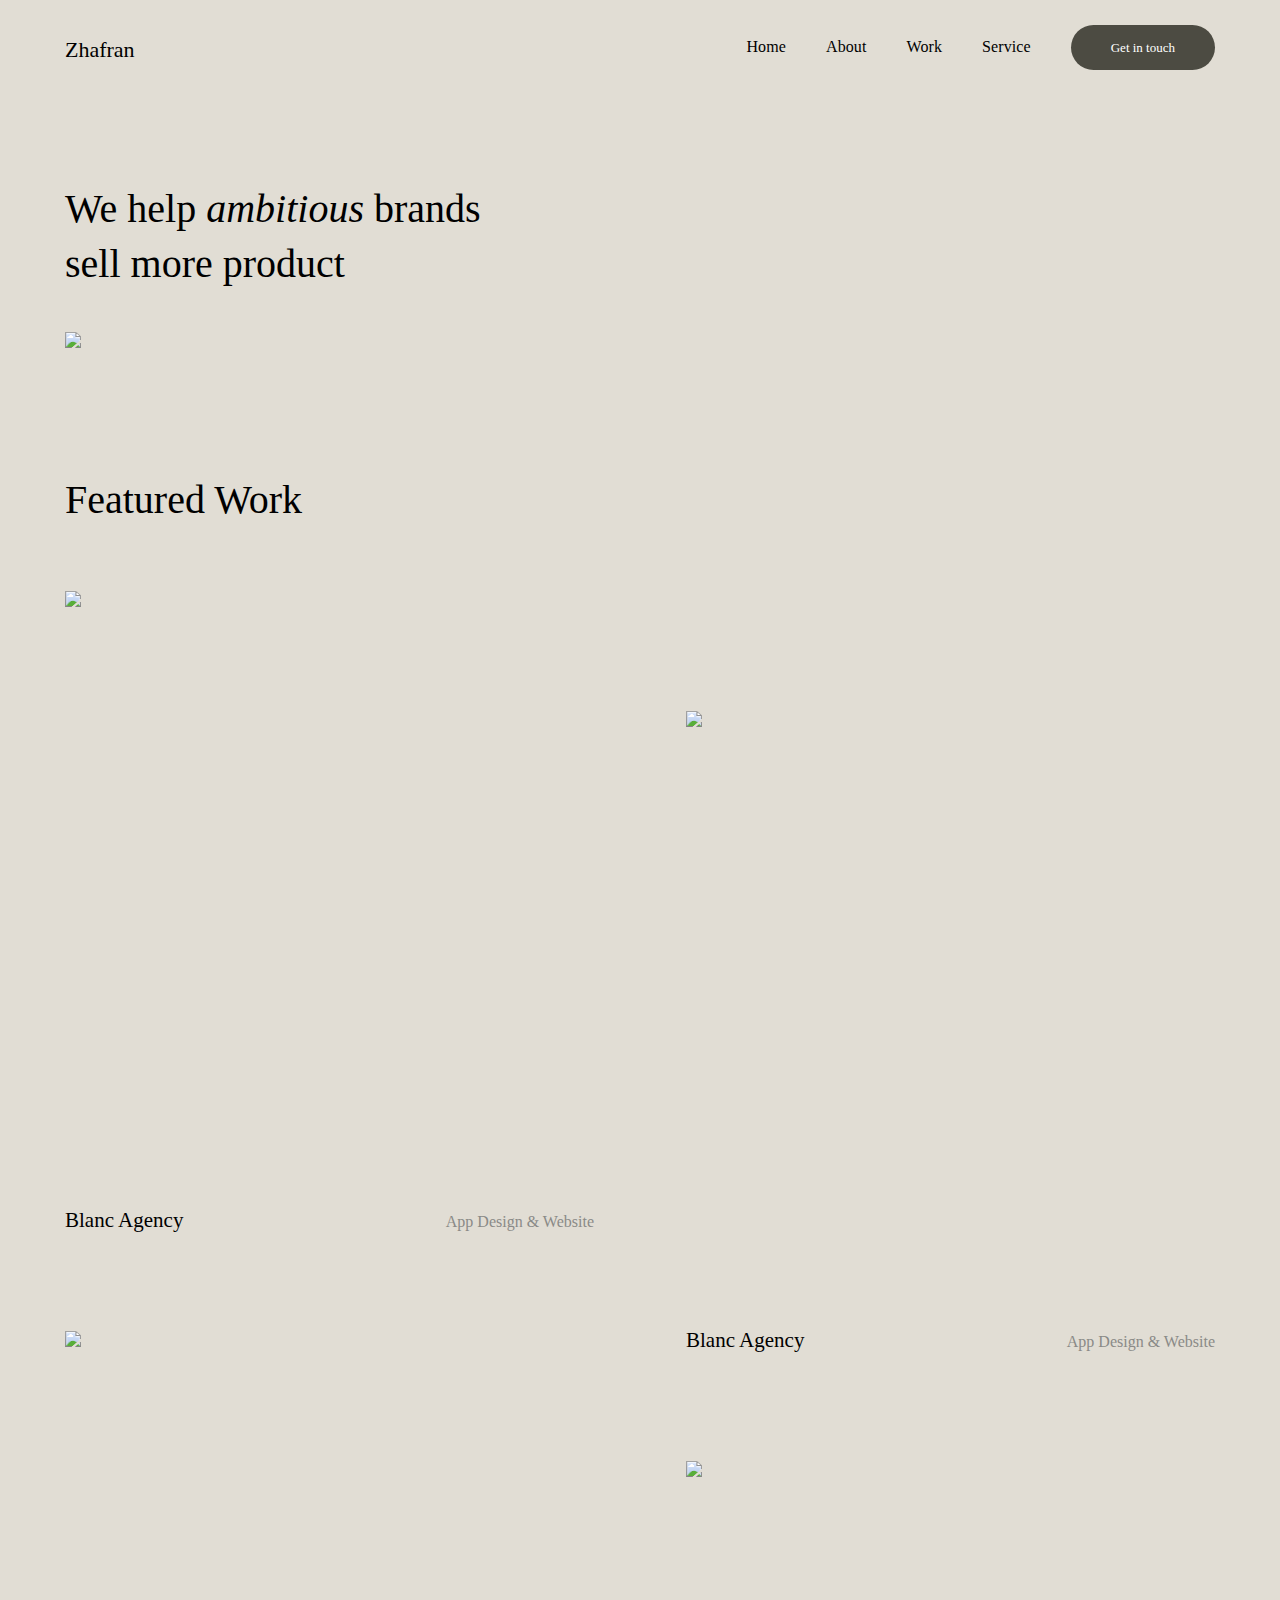
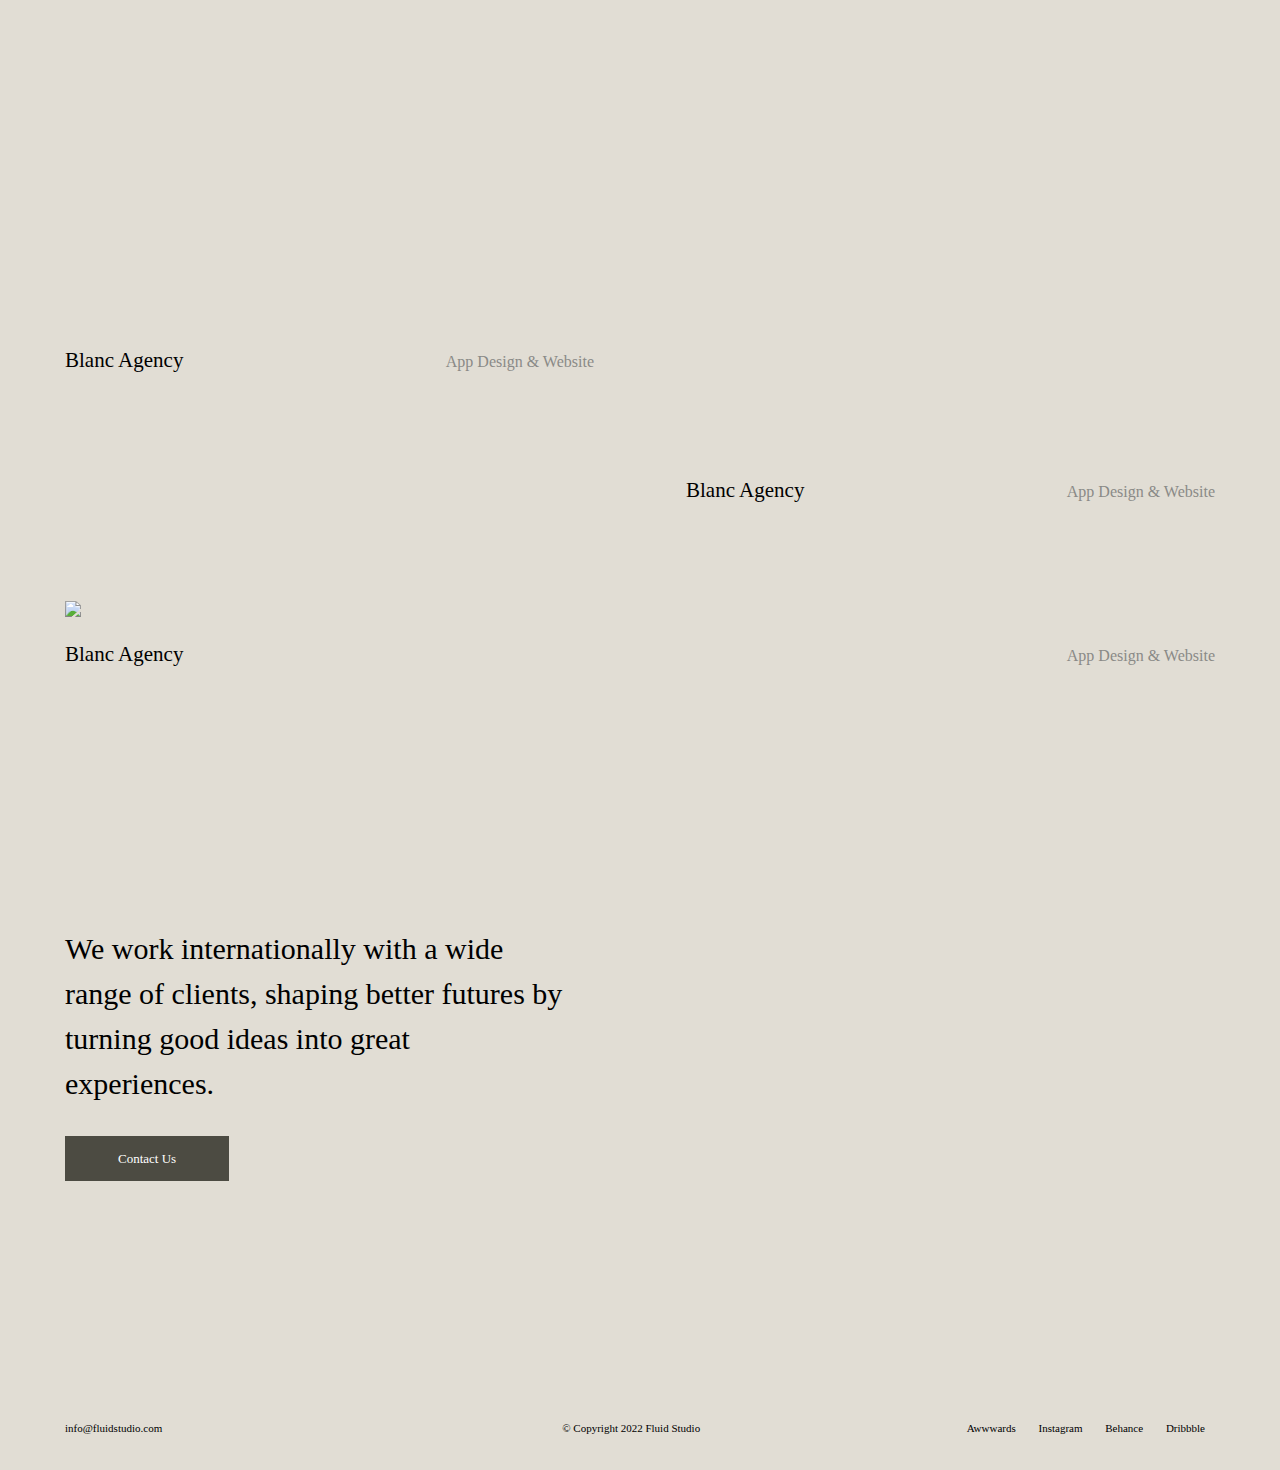
==== index.html @ 9119473f "Fluid Web Theme" ====
<!DOCTYPE html>
<html lang="en">
<head>
    <meta charset="UTF-8">
    <meta http-equiv="X-UA-Compatible" content="IE=edge">
    <meta name="viewport" content="width=device-width, initial-scale=1.0">
    <link rel="stylesheet" href="style.css">
    <title>Fluid Studio</title>
</head>
<body>
    <header class="header">
        <div class="container">
            <a href="#" class="logo">Zhafran</a>
            <nav>
                <ul>
                    <li><a href="/fluidtheme/Home/index.html" class="hover">Home</a></li>
                    <li><a href="/fluidtheme/About/index.html" class="hover">About</a></li>
                    <li><a href="/fluidtheme/Work/index.html" class="hover">Work</a></li>
                    <li><a href="/fluidtheme/Service/index.html" class="hover">Service</a></li>
                    <a href="/fluidtheme/Contact/index.html" class="cta_primary">Get in touch</a>
                </ul>
            </nav> 
            <div class="clear"></div>
        </div>  
    </header>
    <main>
        <div class="container">
            <!--------------------->
            <!----Hero Section---->
            <div class="hero">
                <h2>We help <i>ambitious</i> brands
                    <br>
                    sell more product
                </h2>
                <img src="hero.svg">
            </div>
            <!--------------------->
            <!----Work Section---->
            <div class="work">
                <h2>Featured Work</h2>
                <!----Work Content 1---->
                <a href="/fluidtheme/Work 1/index.html">
                    <div class="work_content">
                        <div class="work_image">
                            <img src="work.svg">
                        </div>
                        <h2 class="title">Blanc Agency</h2>
                        <p class="category">App Design & Website</p>
                    </div>
                </a>
                <!----Work Content 2---->
                <a href="/fluidtheme/Work 2/index.html">
                    <div class="work_content">
                        <div class="work_image">
                            <img src="work.svg">
                        </div>
                        <h2 class="title">Blanc Agency</h2>
                        <p class="category">App Design & Website</p>
                    </div>
                </a>
                <!----Work Content 3---->
                <a href="/fluidtheme/Work 3/index.html">
                    <div class="work_content">
                        <div class="work_image">
                            <img src="work.svg">
                        </div>
                        <h2 class="title">Blanc Agency</h2>
                        <p class="category">App Design & Website</p>
                    </div>
                </a>
                <!----Work Content 4---->
                <a href="/fluidtheme/Work 4/index.html">
                    <div class="work_content">
                        <div class="work_image">
                            <img src="work.svg">
                        </div>
                        <h2 class="title">Blanc Agency</h2>
                        <p class="category">App Design & Website</p>
                    </div>
                </a>
                <!----Work Content 5---->
                <a href="/fluidtheme/Work 5/index.html">
                    <div class="work_content">
                        <div class="work_image">
                            <img src="hero.svg">
                        </div>
                        <h2 class="title">Blanc Agency</h2>
                        <p class="category">App Design & Website</p>
                    </div>
                </a>
                <div class="clear"></div>
            </div> 
            <!--------------------->
            <!----Contact Section---->
            <div class="contact">
                <h2>
                    We work internationally with a wide 
                    <br>
                    range of clients, shaping better futures by 
                    <br>
                    turning good ideas into great
                    <br>
                    experiences.
                </h2>
                <a href="#" class="cta_secondary">Contact Us</a>
            </div>   
        </div>
    </main>
            
    <footer class="footer">
        <div class="container">
            <a href="#" class="email">info@fluidstudio.com</a>
            <p class="copyright_text">© Copyright 2022 Fluid Studio</p>
            <div class="social_media">
                <ul>
                    <li><a href="#" class="hover">Awwwards</a></li>
                    <li><a href="#" class="hover">Instagram</a></li>
                    <li><a href="#" class="hover">Behance</a></li>
                    <li><a href="#" class="hover">Dribbble</a></li>
                </ul>
            </div>
        </div>
    </footer>
</body>
</html>
---- style.css ----
*{
    box-sizing: border-box;
    margin: 0;
    padding: 0;
}
html{
    overflow-x: hidden;
}
body{
    font-family: 'Roboto';
    line-height: 1.5;
    background-color: #E1DDD4;
}
a{
    text-decoration: none;
    color: #000;
}
li{
    list-style: none;
}
::-webkit-scrollbar {
    display: none;
}  
.clear{
    clear: both;
}
.header{
    width: 100%;
    padding-top: 25px;
}
.container{
    max-width: 1150px;
    margin: auto;
}
.cta_primary{
    padding: 15px 40px;
    background-color: #4c4b42;
    color: #FFF;
    font-size: 13px;
    font-weight: 400;
    border-radius: 50px;
    transition: all 0.5s ease;
}
.cta_secondary{
    padding: 15px 53px;
    background-color: #4c4b42;
    color: #FFF;
    font-size: 13px;
    font-weight: 400;
    transition: all 0.5s ease;
}
.cta_primary:hover,
.cta_secondary:hover{
    background-color: #93634a;
}
.hover {
    overflow: hidden;
    position: relative;
}
.hover:after {
    content: "";
    position: absolute;
    z-index: -1;
    right: 0;
    width: 0;
    bottom: -5px;
    background: #000;
    height: 1.4px;
    transition: width 0.25s ease-out;
}
.hover:hover:after,
.hover:focus:after,
.hover:active:after {
    left: 0;
    right: auto;
    width: 100%;
}
.logo{
    float: left;
    font-size: 22px;
    padding-top: 8px;
}
.header nav{
    float: right;
    padding-top: 10px;
}
.header nav li{
    float: left;
    letter-spacing: .1px;
    margin-left: 40px;
}
.header nav li a{
    font-size: 16px;
    font-weight: 400;
}
.header nav .cta_primary{
    margin-left: 40px;
}
.hero{
    margin-top: 115px;
    margin-bottom: 115px;
}
.hero h2{
    font-size: 40px;
    font-weight: 400;
    line-height: 55px;
    margin-bottom: 40px;
}
.hero img{
    width: 100%;
}
.work{
    margin: 0 auto;
    width: 100%;
}
.work h2{
    font-size: 40px;
    font-weight: 400;
    line-height: 60px;
}
.work_content{
    float: left;
    width: 46%;
}
.work img{
    transition: all 0.5s ease;
}
.work img:hover{
    transform: scale(1.2);
}
.work a:nth-of-type(1) .work_content{
    margin: 60px 0 0 0;
}
.work a:nth-of-type(2) .work_content{
    margin: 180px 0 0 0;
}
.work a:nth-of-type(3) .work_content{
    margin: -40px 0 0 0;
}
.work a:nth-of-type(4) .work_content{
    margin: 90px 0 0 0;
}
.work a:nth-of-type(5) .work_content{
    width: 100%;
    margin: 80px 0 152px 0;
}
.work a:nth-of-type(1) .work_content, 
.work a:nth-of-type(3) .work_content{
    margin-right: 8%;
}
.work a:nth-of-type(1) .work_image, 
.work a:nth-of-type(2) .work_image,
.work a:nth-of-type(3) .work_image, 
.work a:nth-of-type(4) .work_image {
    height: 600px;
    overflow: hidden;
}
.work a:nth-of-type(5) .work_image{
    width: 100%;
    overflow: hidden;
}
.work_content .title{
    font-size: 21px;
}
.work_content .category{
    color: #8a8a87;
    float: right;
    margin: -40px 0 0 0;
}
.contact{
    padding-bottom: 150px;
}
.contact h2{
    font-size: 30px;
    font-weight: 400;
    line-height: 45px;
    padding-top: 90px;
    margin: 0 0 40px 0;
}
.footer{
    padding-top: 100px;
    padding-bottom: 50px;
    height: 105px;
    font-size: 11px;
    font-weight: 400;
}
.footer .copyright_text{
    text-align: center;
    float: left;
}
.footer .email{
    float: left;
    margin-right: 400px;
}
.footer .social_media{
    float: right;
}
.footer .social_media li{
    display: inline;
    margin: 10px;
}
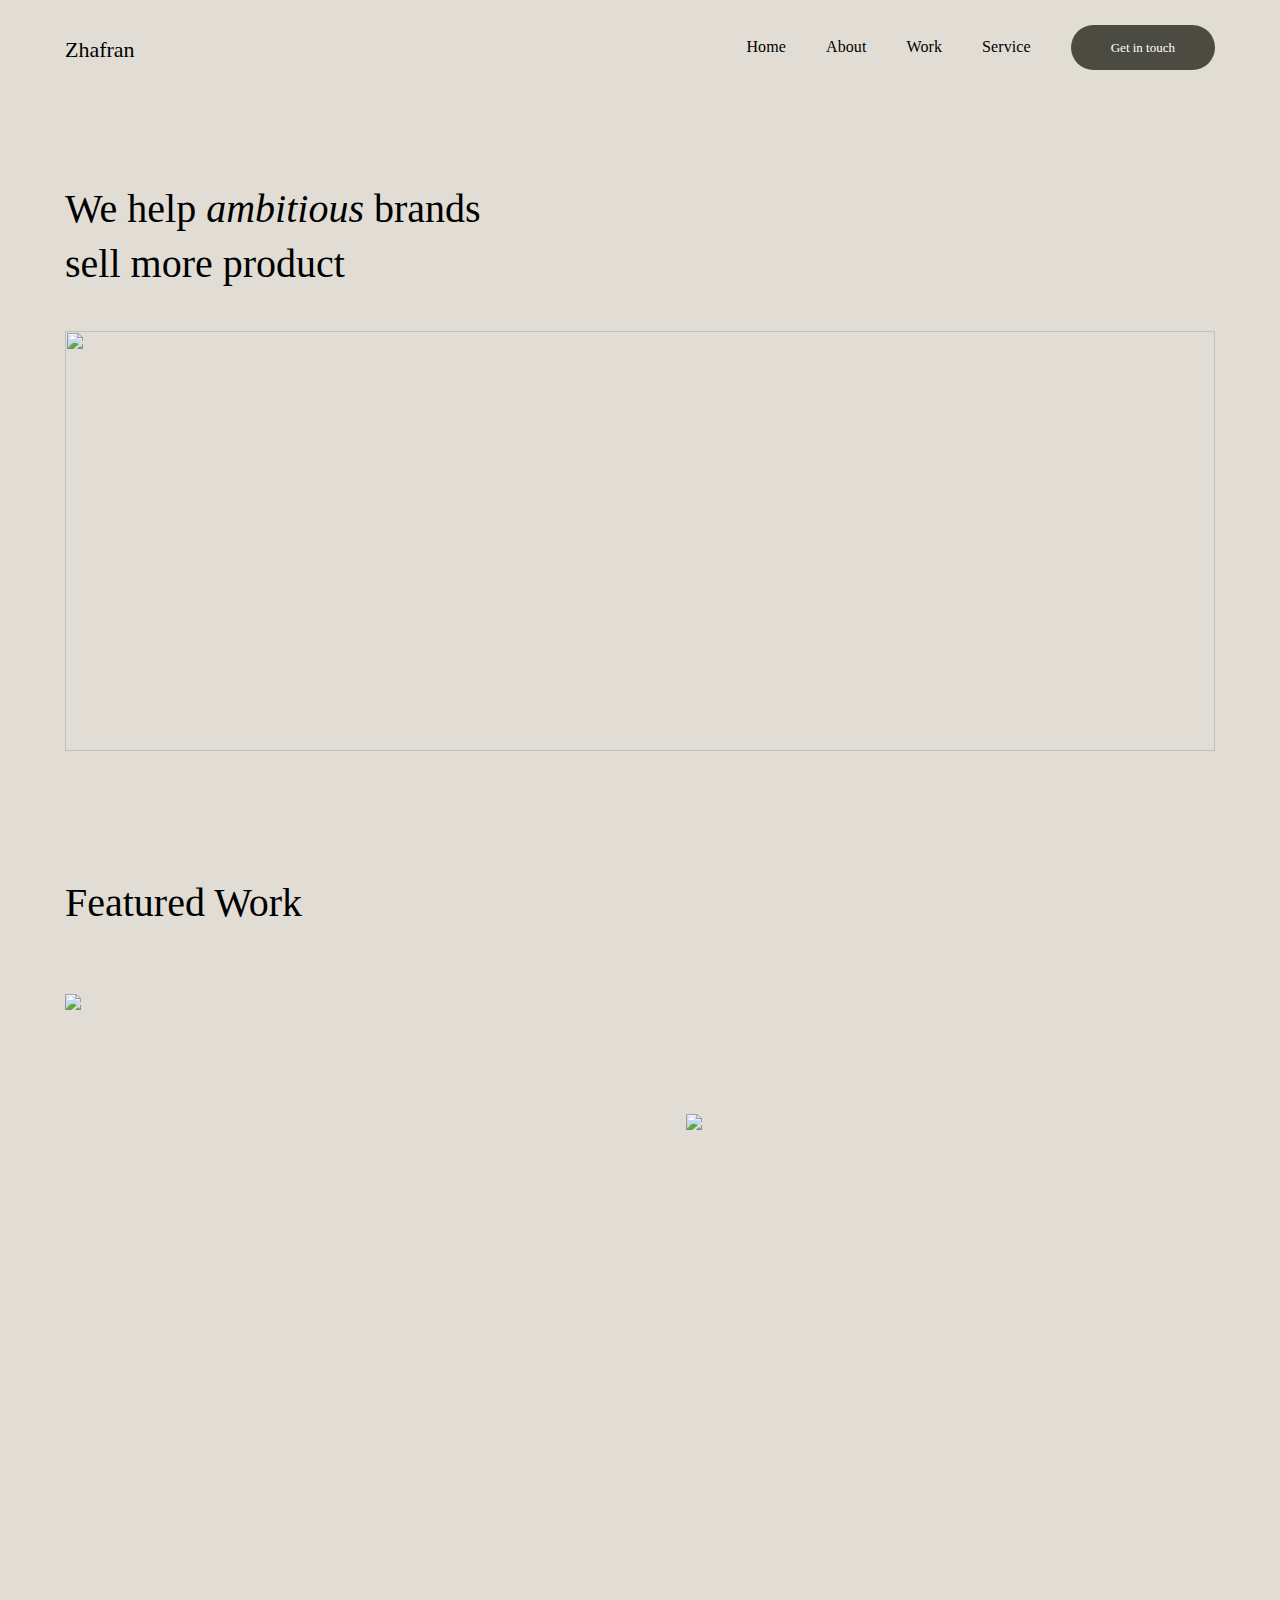
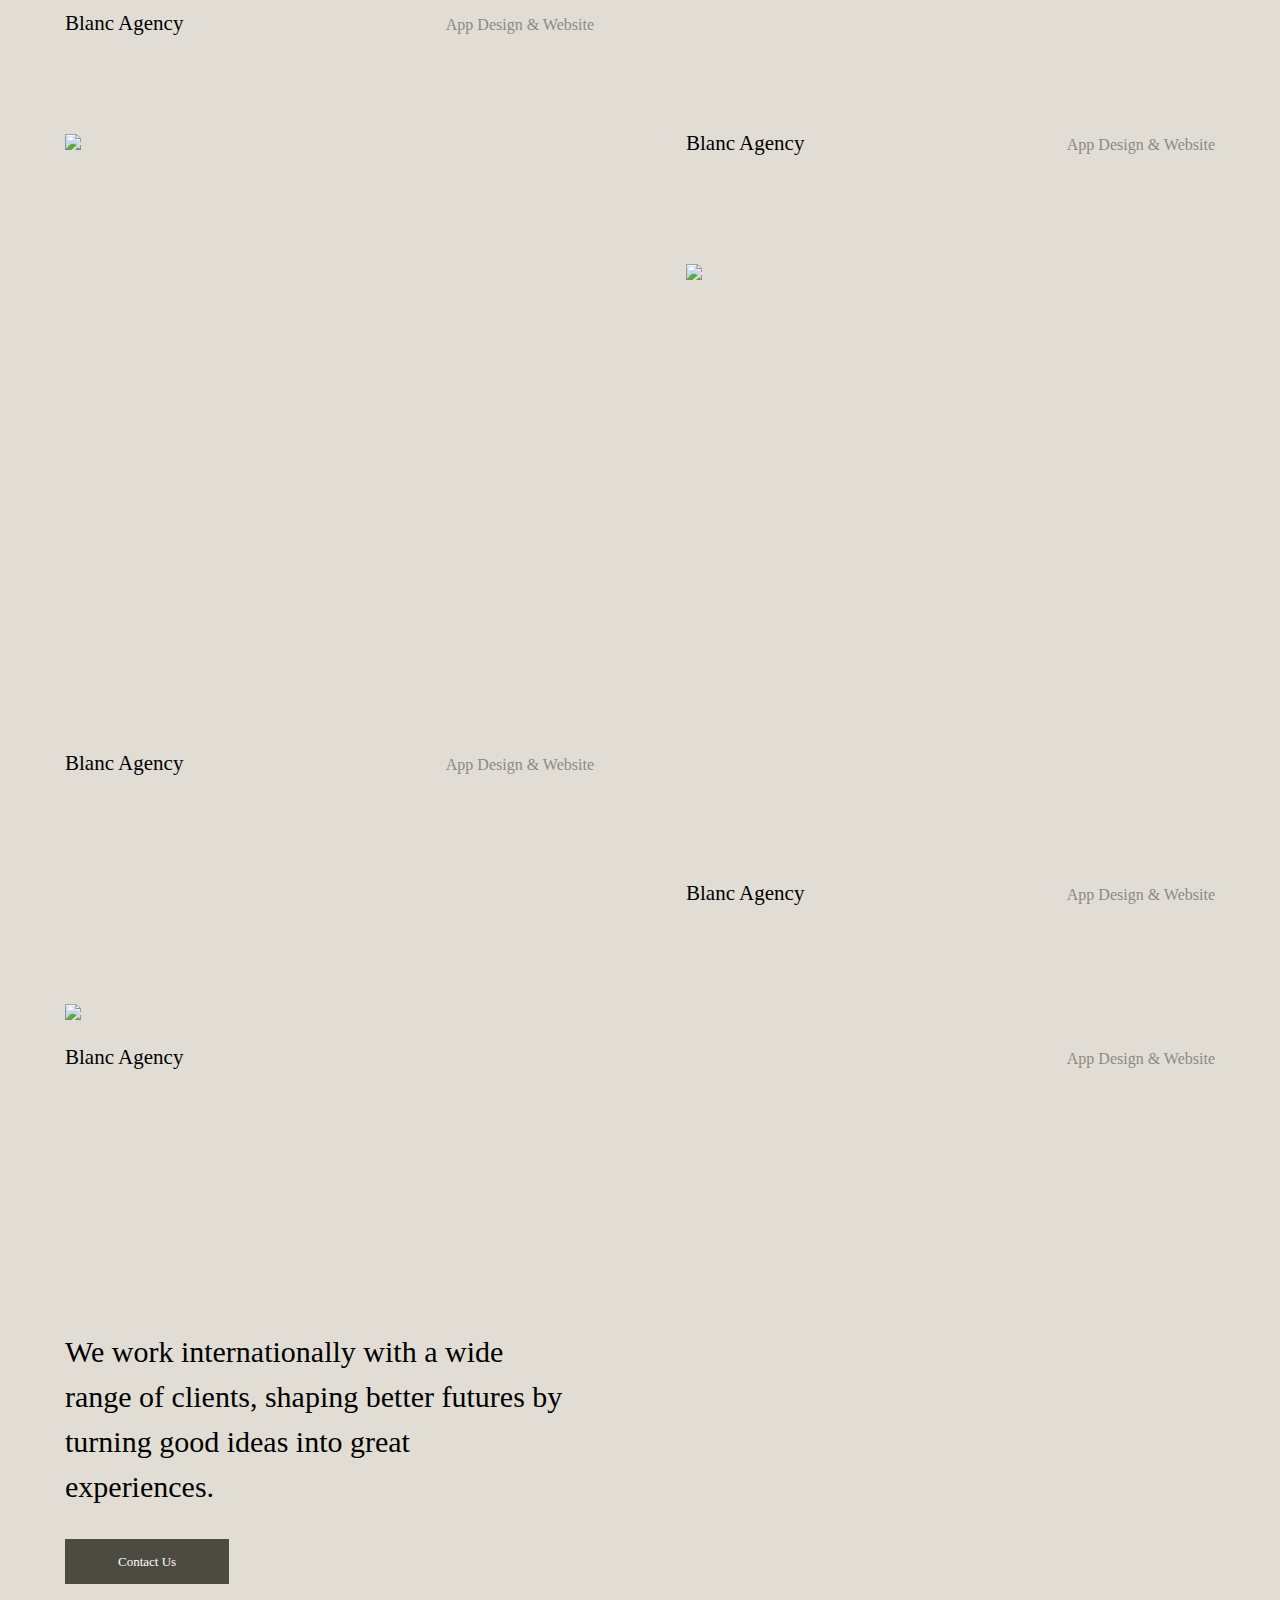
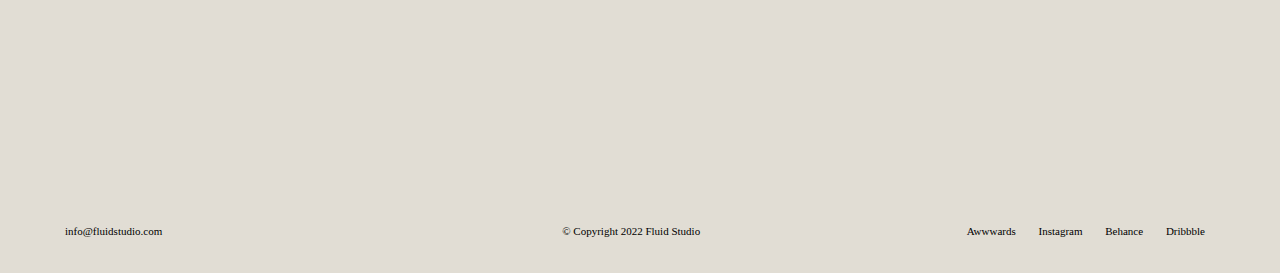
==== commit 312e310c: "Update index.html" ====
--- a/index.html
+++ b/index.html
@@ -32,7 +32,9 @@
                     <br>
                     sell more product
                 </h2>
-                <img src="hero.svg">
+                <div class="heroImage">
+                    <img src="https://source.unsplash.com/lgnEI45raTI">
+                </div>
             </div>
             <!--------------------->
             <!----Work Section---->
@@ -42,7 +44,7 @@
                 <a href="/fluidtheme/Work 1/index.html">
                     <div class="work_content">
                         <div class="work_image">
-                            <img src="work.svg">
+                            <img src="https://source.unsplash.com/lgnEI45raTI">
                         </div>
                         <h2 class="title">Blanc Agency</h2>
                         <p class="category">App Design & Website</p>
@@ -52,7 +54,7 @@
                 <a href="/fluidtheme/Work 2/index.html">
                     <div class="work_content">
                         <div class="work_image">
-                            <img src="work.svg">
+                            <img src="https://source.unsplash.com/lgnEI45raTI">
                         </div>
                         <h2 class="title">Blanc Agency</h2>
                         <p class="category">App Design & Website</p>
@@ -62,7 +64,7 @@
                 <a href="/fluidtheme/Work 3/index.html">
                     <div class="work_content">
                         <div class="work_image">
-                            <img src="work.svg">
+                            <img src="https://source.unsplash.com/lgnEI45raTI">
                         </div>
                         <h2 class="title">Blanc Agency</h2>
                         <p class="category">App Design & Website</p>
@@ -72,7 +74,7 @@
                 <a href="/fluidtheme/Work 4/index.html">
                     <div class="work_content">
                         <div class="work_image">
-                            <img src="work.svg">
+                            <img src="https://source.unsplash.com/lgnEI45raTI">
                         </div>
                         <h2 class="title">Blanc Agency</h2>
                         <p class="category">App Design & Website</p>
@@ -82,7 +84,7 @@
                 <a href="/fluidtheme/Work 5/index.html">
                     <div class="work_content">
                         <div class="work_image">
-                            <img src="hero.svg">
+                            <img src="https://source.unsplash.com/lgnEI45raTI">
                         </div>
                         <h2 class="title">Blanc Agency</h2>
                         <p class="category">App Design & Website</p>
@@ -122,4 +124,4 @@
         </div>
     </footer>
 </body>
-</html>+</html>
--- a/style.css
+++ b/style.css
@@ -108,6 +108,7 @@
 }
 .hero img{
     width: 100%;
+    height: 420px;
 }
 .work{
     margin: 0 auto;
@@ -198,4 +199,4 @@
 .footer .social_media li{
     display: inline;
     margin: 10px;
-}+}
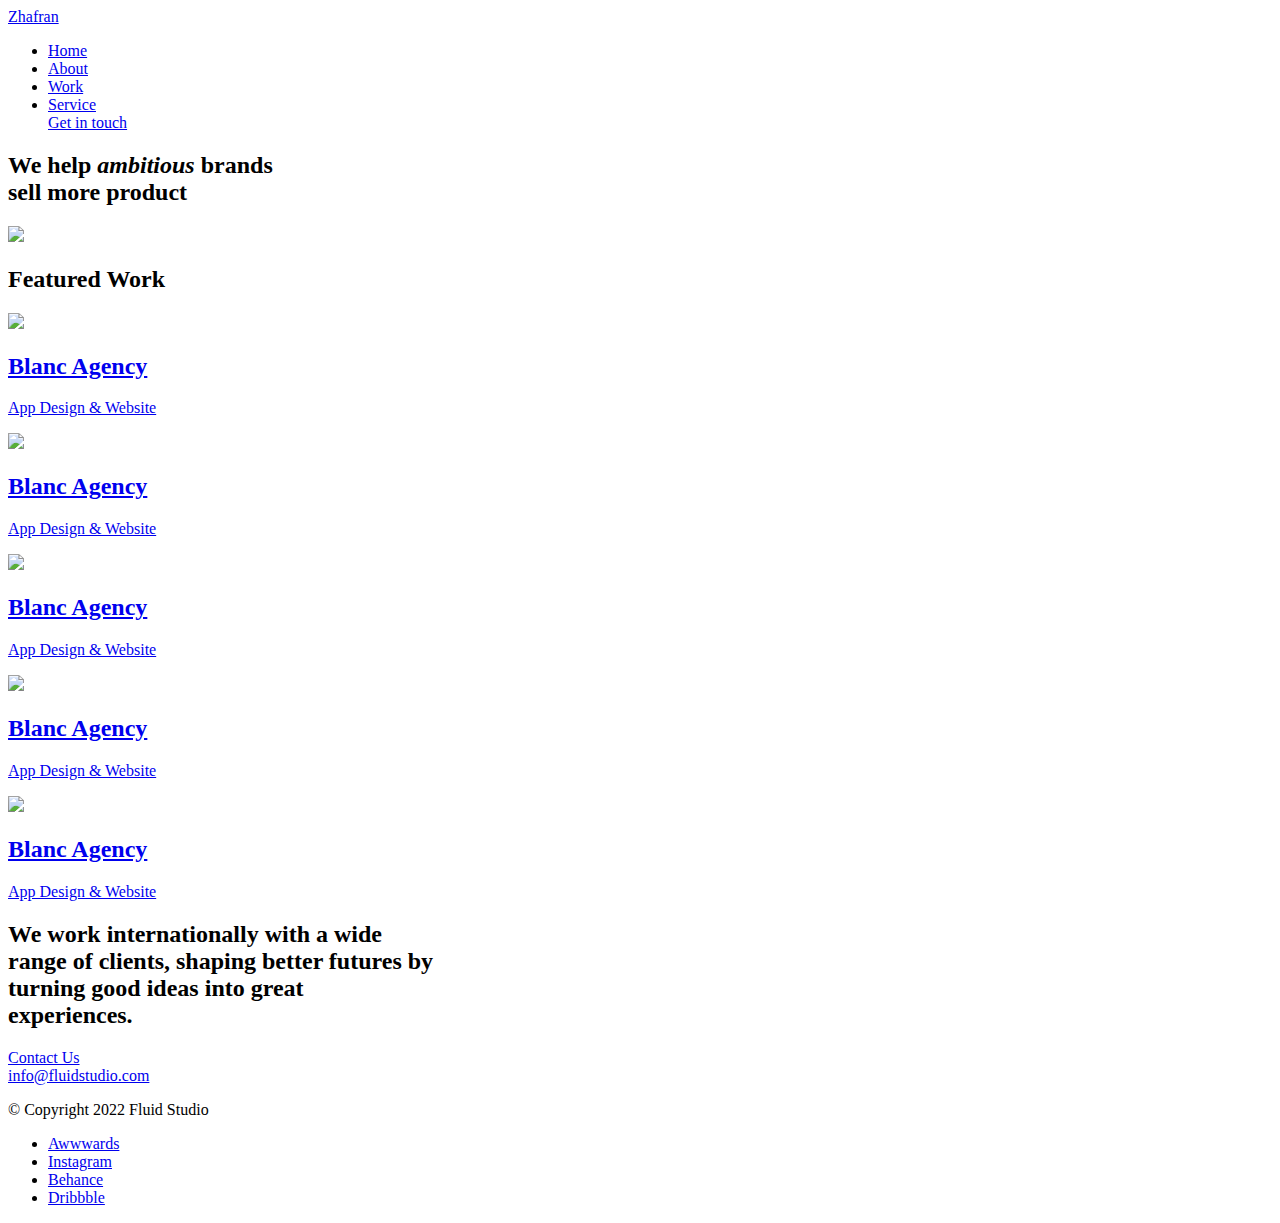
==== commit e682f419: "Update index.html" ====
--- a/index.html
+++ b/index.html
@@ -4,7 +4,7 @@
     <meta charset="UTF-8">
     <meta http-equiv="X-UA-Compatible" content="IE=edge">
     <meta name="viewport" content="width=device-width, initial-scale=1.0">
-    <link rel="stylesheet" href="style.css">
+    <link rel="preload" href="style.css">
     <title>Fluid Studio</title>
 </head>
 <body>
--- a/style.css
+++ b/style.css
@@ -108,7 +108,12 @@
 }
 .hero img{
     width: 100%;
-    height: 420px;
+    height: 560px;
+}
+.heroImage{
+    overflow: hidden;
+    width: 100%;
+    height: 550px;
 }
 .work{
     margin: 0 auto;
@@ -158,7 +163,12 @@
 }
 .work a:nth-of-type(5) .work_image{
     width: 100%;
-    overflow: hidden;
+    height: 500px;
+    overflow: hidden;
+}
+.work a:nth-of-type(5) .work_image img{
+    width: 150%;
+    height: 750px;
 }
 .work_content .title{
     font-size: 21px;
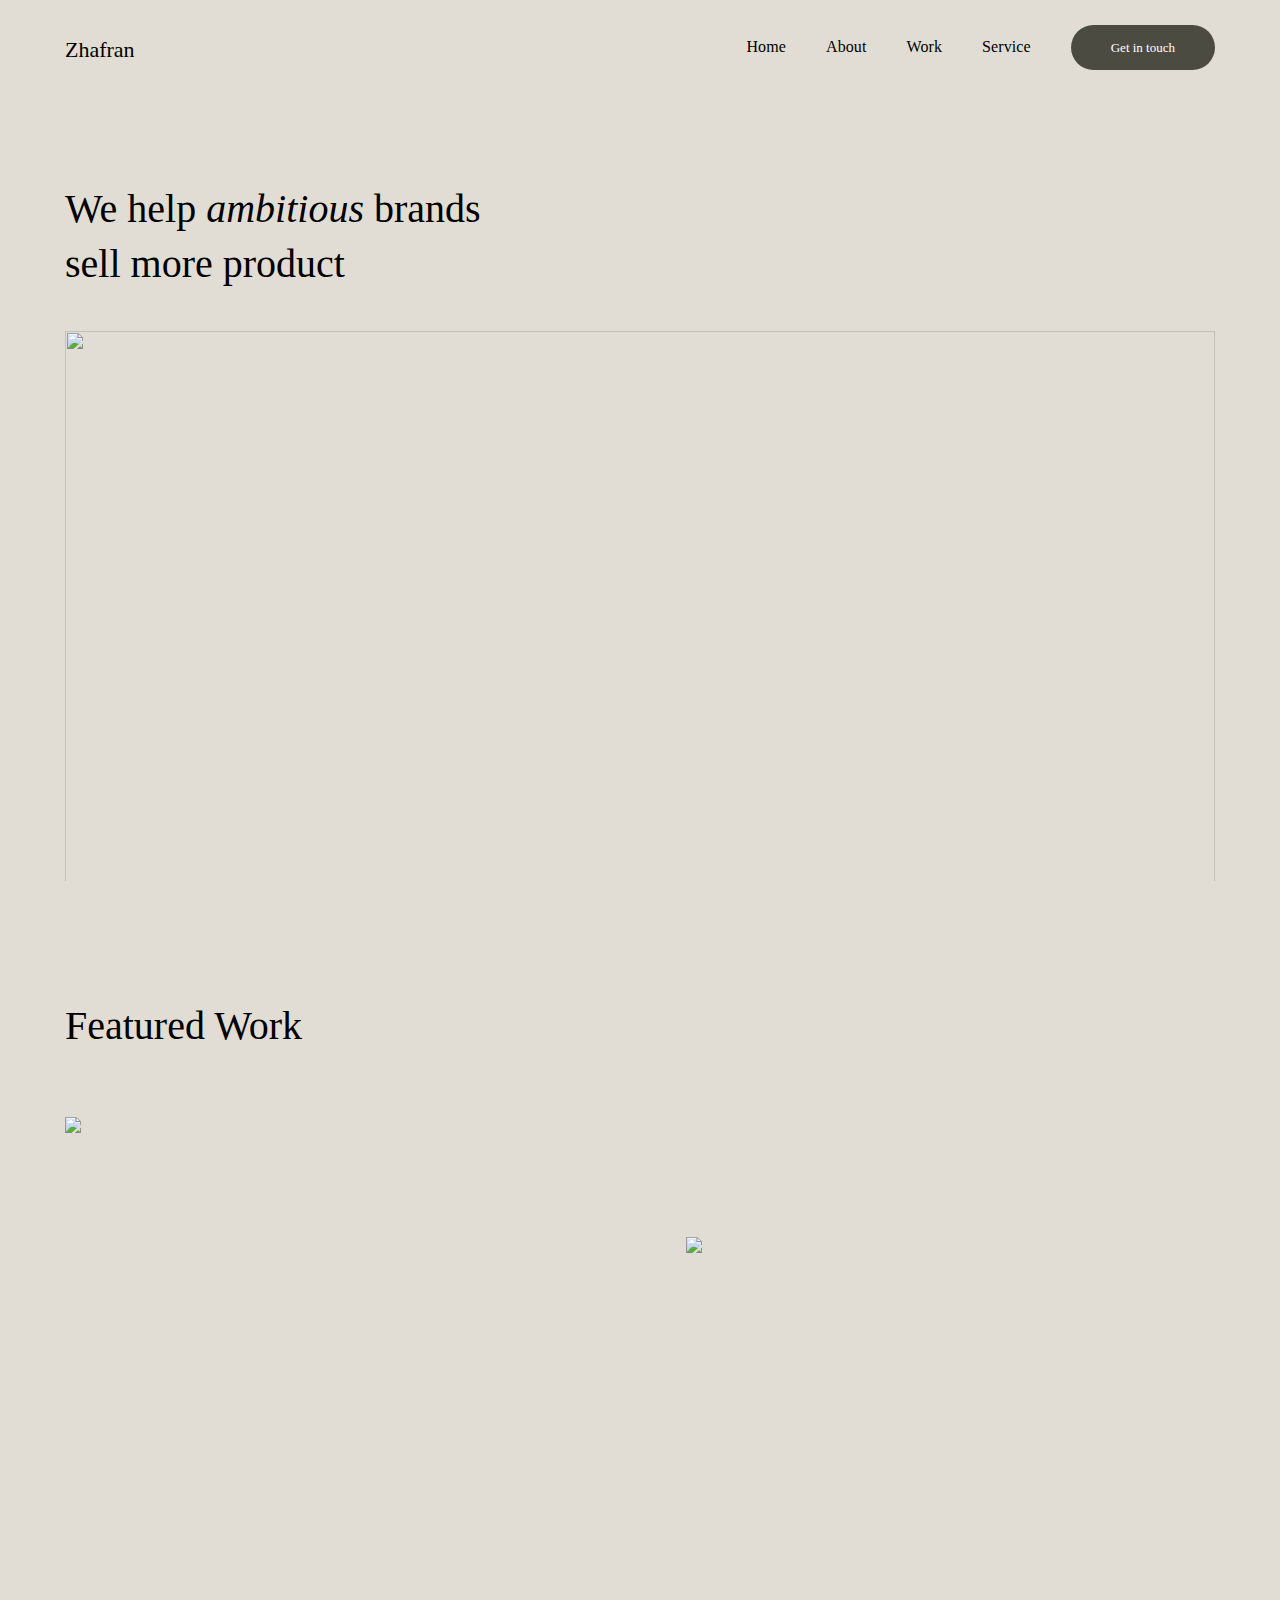
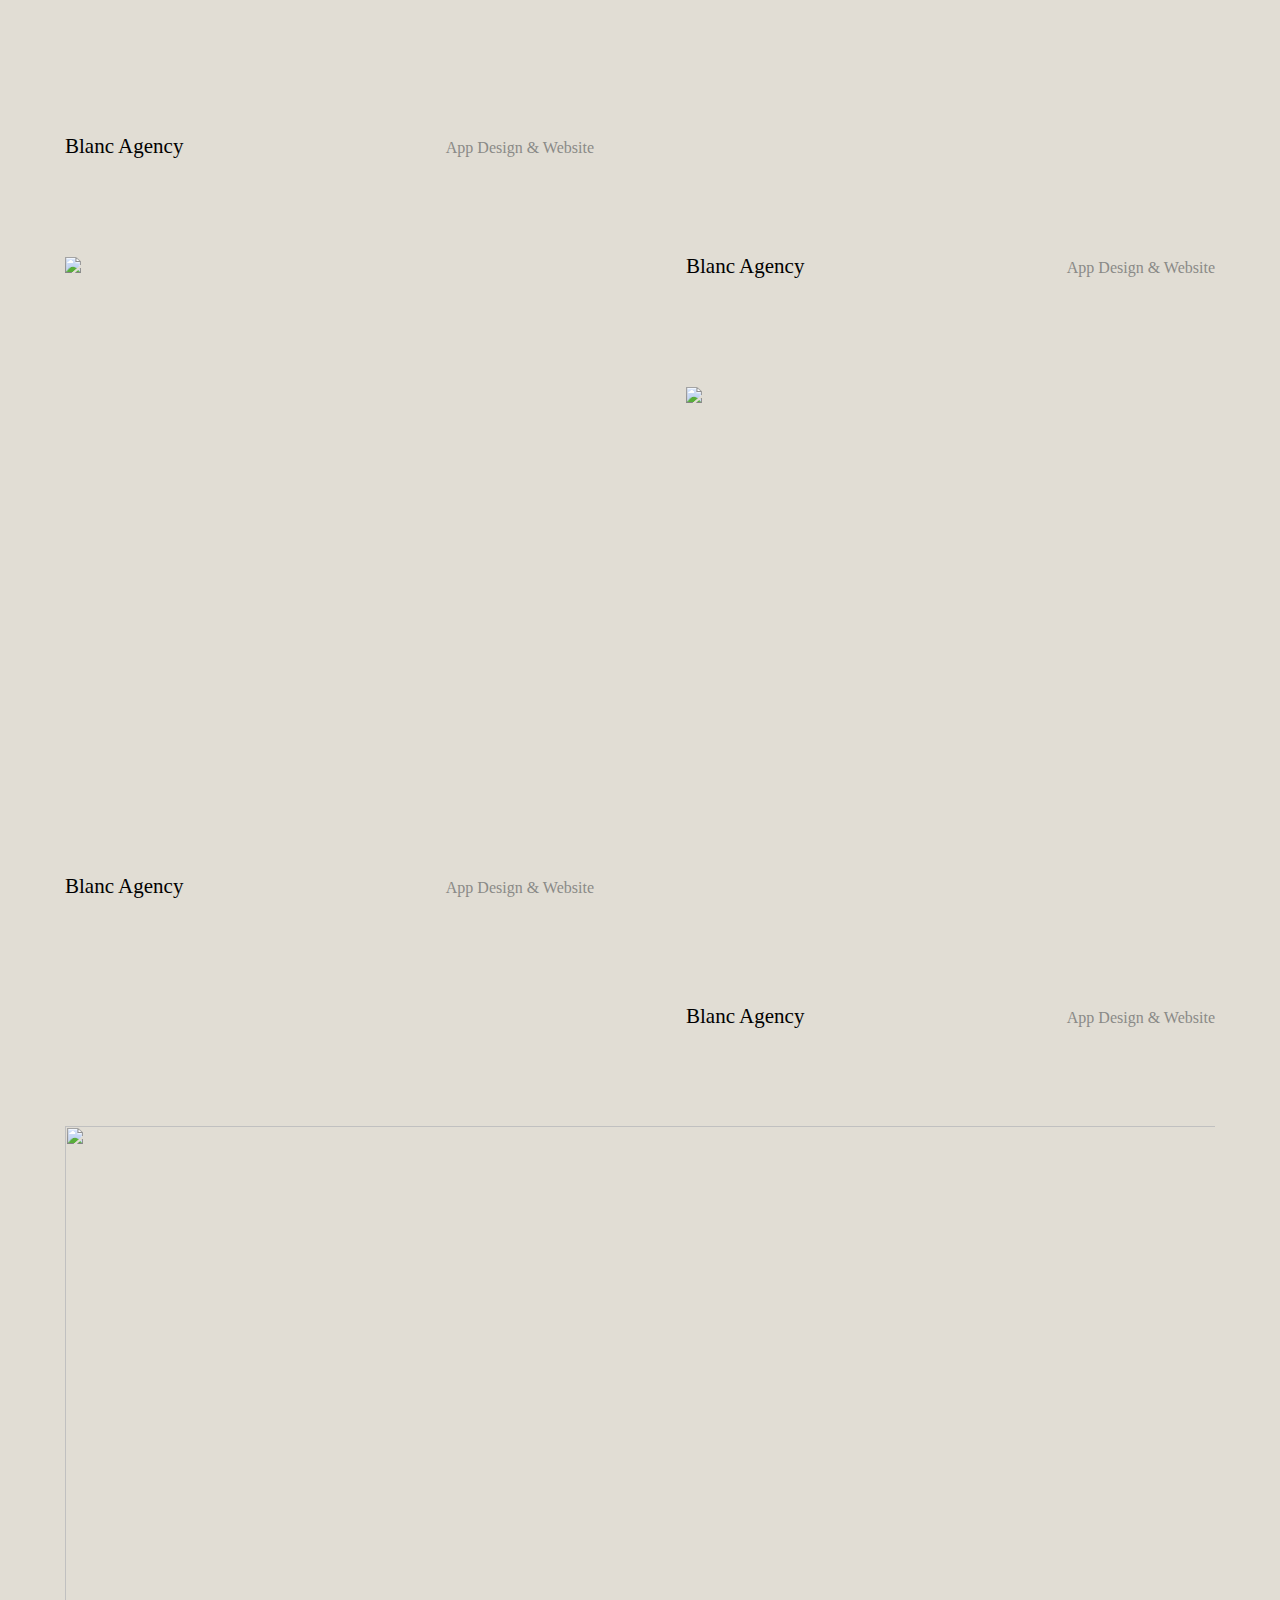
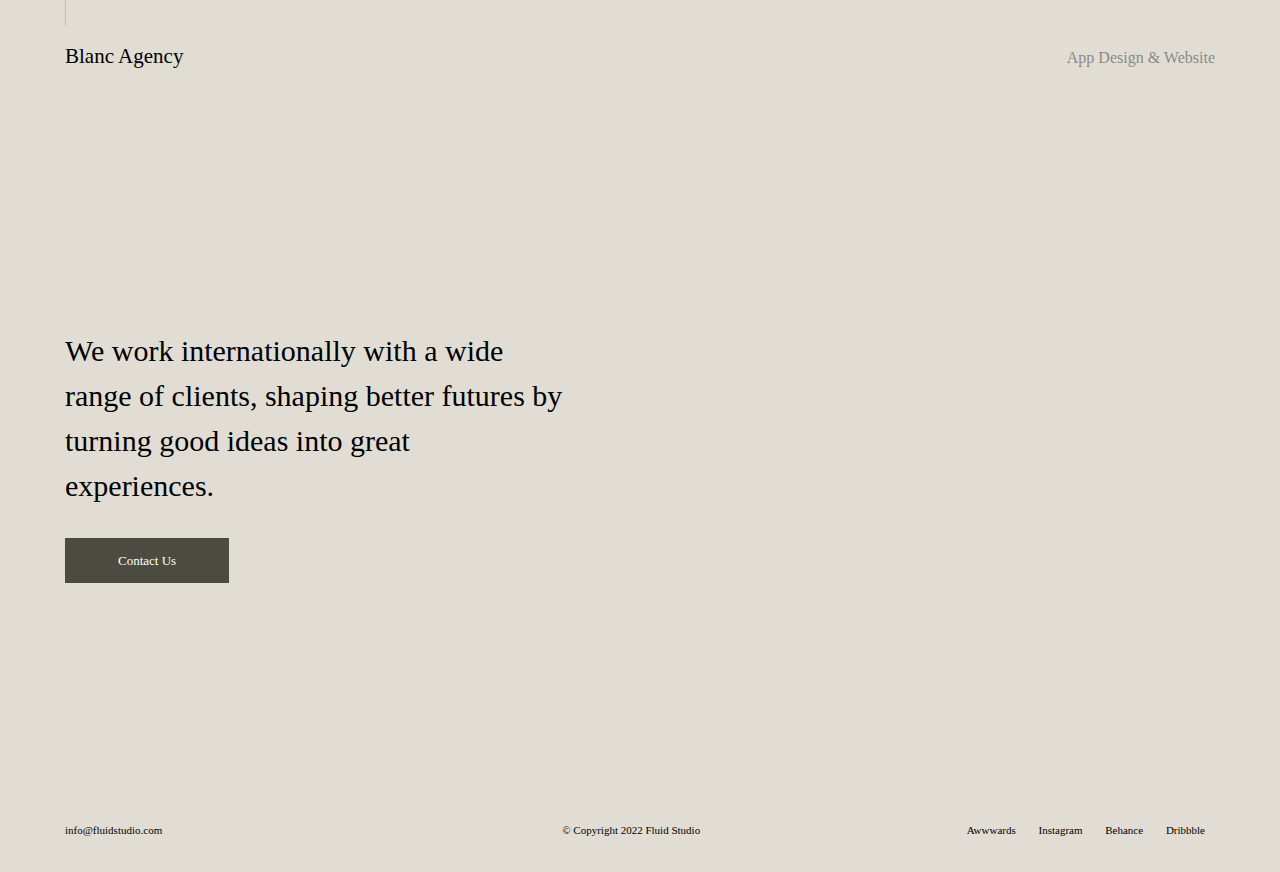
==== commit 7a049b14: "Update index.html" ====
--- a/index.html
+++ b/index.html
@@ -4,7 +4,7 @@
     <meta charset="UTF-8">
     <meta http-equiv="X-UA-Compatible" content="IE=edge">
     <meta name="viewport" content="width=device-width, initial-scale=1.0">
-    <link rel="preload" href="style.css">
+    <link rel="stylesheet" href="style.css">
     <title>Fluid Studio</title>
 </head>
 <body>
